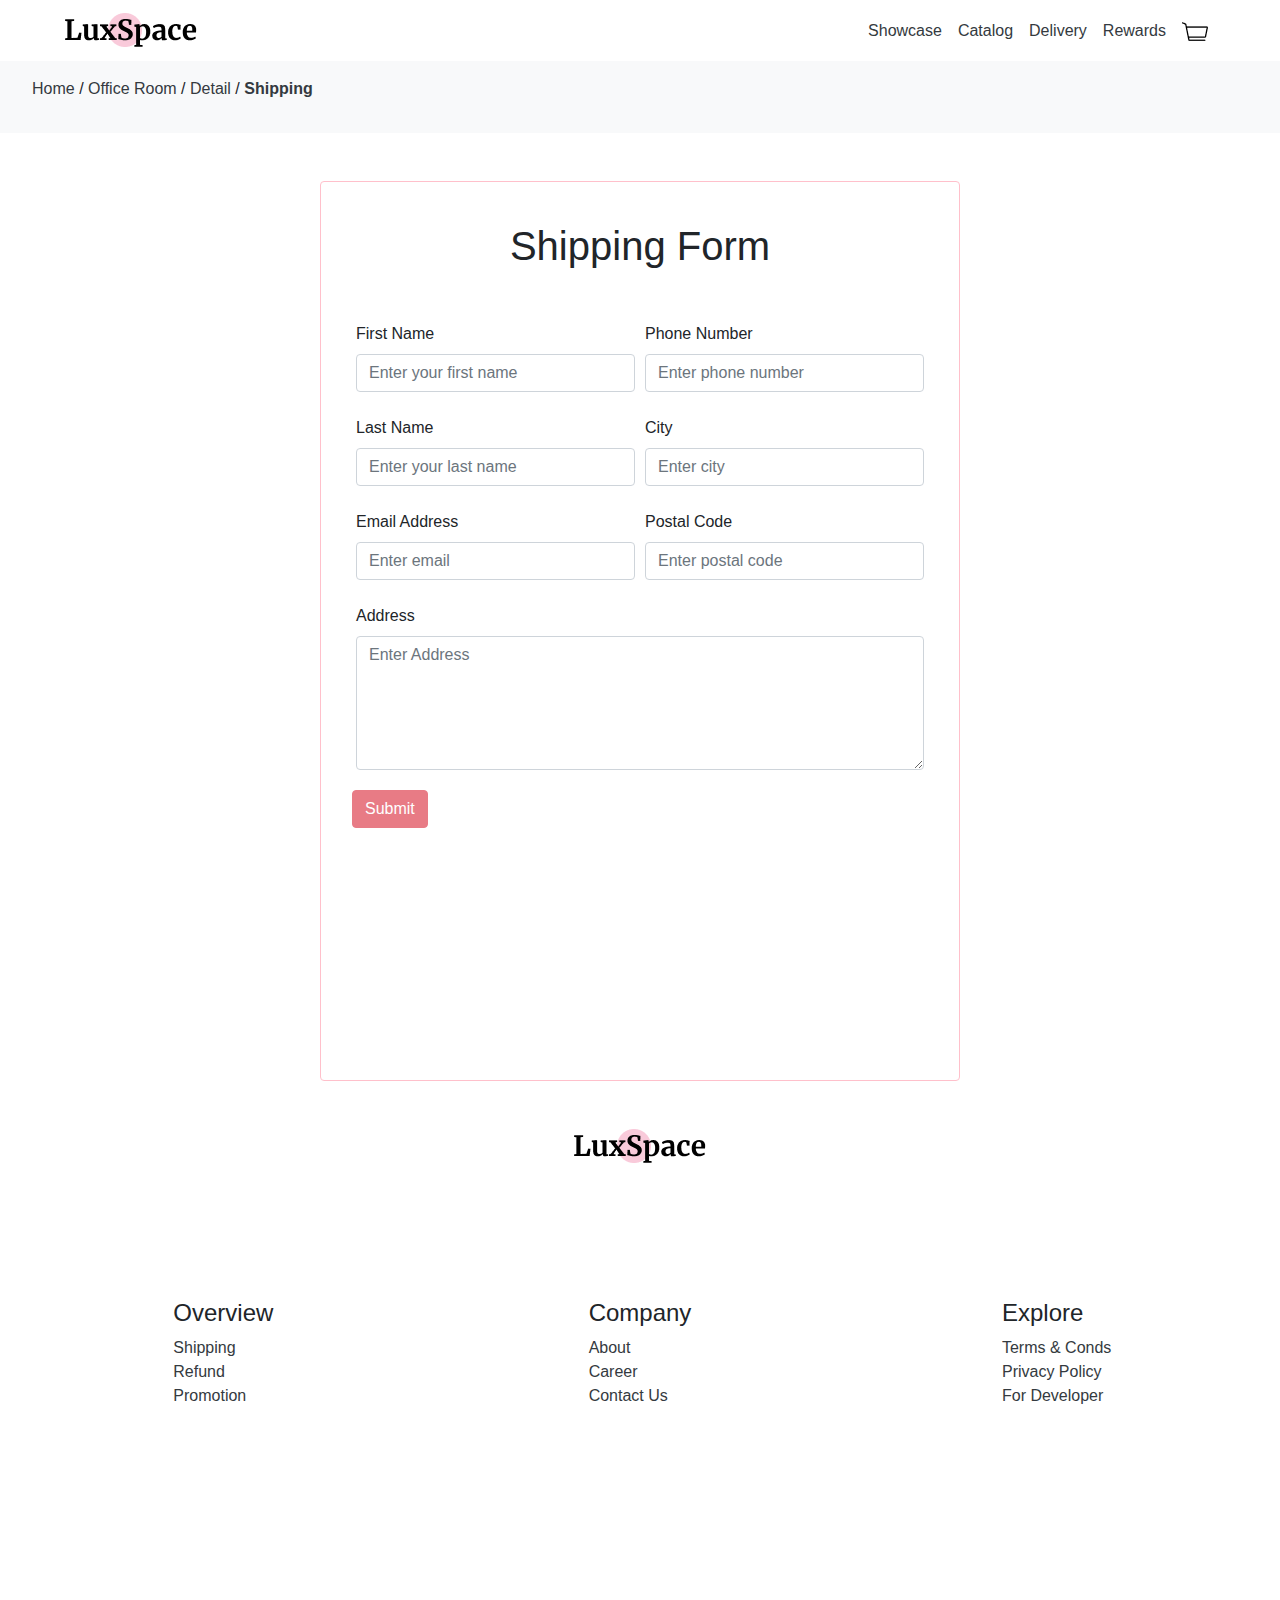
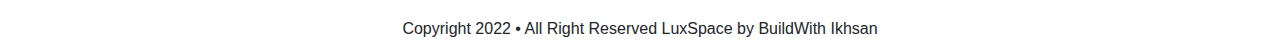
==== latihan-jquery/shipping.html @ 83e8628b "upload tugas jquery" ====
<!DOCTYPE html>
<html lang="en">

<head>
    <meta charset="UTF-8">
    <meta http-equiv="X-UA-Compatible" content="IE=edge">
    <meta name="viewport" content="width=device-width, initial-scale=1.0">
    <title>LuxSpace</title>

    <!-- Jquery -->
    <script src="https://ajax.googleapis.com/ajax/libs/jquery/3.6.0/jquery.min.js"></script>

    <!-- Bootstrap -->
    <link rel="stylesheet" href="assets/bootstrap/css/bootstrap.min.css">
    <script src="assets/bootstrap/js/bootstrap.min.js"></script>
    <script src="script.js"></script>

</head>

<body>

    <!-- Navbar -->
    <nav class="navbar navbar-expand-lg">
        <div class="container-fluid px-5">
            <a class="navbar-brand" href="#"><img src="assets/logo.png" alt="Luxspace"></a>
            <button class="navbar-toggler" type="button" data-bs-toggle="collapse" data-bs-target="#navbarNav"
                aria-controls="navbarNav" aria-expanded="false" aria-label="Toggle navigation">
                <span class="navbar-toggler-icon"></span>
            </button>
            <div class="collapse navbar-collapse" id="navbarNav">
                <ul class="navbar-nav ml-auto">
                    <li class="nav-item">
                        <a class="nav-link text-dark" href="#">Showcase</a>
                    </li>
                    <li class="nav-item">
                        <a class="nav-link text-dark" href="#">Catalog</a>
                    </li>
                    <li class="nav-item">
                        <a class="nav-link text-dark" href="#">Delivery</a>
                    </li>
                    <li class="nav-item">
                        <a class="nav-link text-dark" href="#">Rewards</a>
                    </li>
                    <li class="nav-item">
                        <a class="nav-link" href="#"><img src="assets/cart-icon.png" alt="Cart"></a>
                    </li>
                </ul>
            </div>
        </div>
    </nav>
    <!-- End Navbar -->

    <div class="alert alert-danger alert-dismissible fade show text-dark d-none" id="divAlert" role="alert">
        <label id="alertText"></label>
        <button type="button" class="close">
            <span id="btnClose">&times;</span>
        </button>
    </div>

    <!-- Head Left -->
    <div class="bg-light" style="width: 100vw; height: 8vh;">
        <div class="p-3 ml-3">
            <a class="text-dark" href="#">Home</a> /
            <a class="text-dark" href="#">Office Room</a> /
            <a class="text-dark" href="index.html">Detail</a> /
            <a class="text-dark" href="#"><b>Shipping</b></a>
        </div>
    </div>
    <!-- End Head Left -->

    <main id="ship" class="container-fluid rounded mt-5" style="width: 50vw; height:100vh; border: 1px solid pink;">
        <form class="p-3" id="formShip">
            <center>
                <h1 class="mt-4 mb-5">Shipping Form</h1>
            </center>
            <div class="form-row p-1">
                <div class="form-group col-md-6">
                    <label>First Name</label>
                    <input type="text" class="form-control" id="firstName" placeholder="Enter your first name" required>
                </div>
                <div class="form-group col-md-6">
                    <label>Phone Number</label>
                    <input type="text" class="form-control" placeholder="Enter phone number" required>
                </div>
            </div>
            <div class="form-row p-1">
                <div class="form-group col-md-6">
                    <label>Last Name</label>
                    <input type="text" class="form-control" id="lastName" placeholder="Enter your last name" required>
                </div>
                <div class="form-group col-md-6">
                    <label>City</label>
                    <input type="text" class="form-control" placeholder="Enter city" required>
                </div>
            </div>
            <div class="form-row p-1">
                <div class="form-group col-md-6">
                    <label>Email Address</label>
                    <input type="email" class="form-control" id="inputEmail4" placeholder="Enter email" required>
                </div>
                <div class="form-group col-md-6">
                    <label>Postal Code</label>
                    <input type="text" class="form-control" id="inputPassword4" placeholder="Enter postal code"
                        required>
                </div>
            </div>
            <div class="form-group col-md-12 p-1">
                <label>Address</label>
                <textarea class="form-control" id="address" required placeholder="Enter Address" cols="20"
                    rows="5"></textarea>
            </div>
            <button type="submit" id="btnShip" class="btn btn-danger disabled">Submit</button>
        </form>
    </main>

    <main id="send" class="container-fluid rounded mt-5 p-3 d-none" style="width: 50vw; height:20vh;">
        <label id="tq"></label><br>
        <label id="info"></label><br>
        <a href="index.html">
            <button type="submit" id="btnBack" class="btn btn-danger disabled">Back</button>
        </a>
    </main>

    <!-- About Us -->
    <div class="col-12 d-flex justify-content-center mt-5">
        <img src="assets/logo.png" alt="">
    </div>

    <div id="divFoot" class="container-fluid d-flex justify-content-around"
        style=" margin-top: 15vh;width: 100vw; height: 30vh;">

        <div class="col-3 d-flex justify-content-center" style="width: 15vw; height:15vh">
            <div class="d-flex flex-column">
                <h4>Overview</h4>
                <a class="text-dark" href="shipping.html">Shipping</a>
                <a class="text-dark" href="#">Refund</a>
                <a class="text-dark" href="#">Promotion</a>
            </div>
        </div>

        <div class="col-3 d-flex justify-content-center" style="width: 15vw; height:15vh">
            <div class="d-flex flex-column">
                <h4>Company</h4>
                <a class="text-dark" href="#">About</a>
                <a class="text-dark" href="#">Career</a>
                <a class="text-dark" href="#">Contact Us</a>
            </div>
        </div>

        <div class="col-3 d-flex justify-content-center" style="width: 15vw; height:15vh">
            <div class="d-flex flex-column">
                <h4>Explore</h4>
                <a class="text-dark" href="#">Terms & Conds</a>
                <a class="text-dark" href="#">Privacy Policy</a>
                <a class="text-dark" href="#">For Developer</a>
            </div>
        </div>
    </div>
    <!-- End About Us -->

    <!-- Footer -->
    <footer class="mt-5 text-center">Copyright 2022 &bull; All Right Reserved LuxSpace by BuildWith Ikhsan</footer>
    <!-- End Footer -->
</body>

</html>
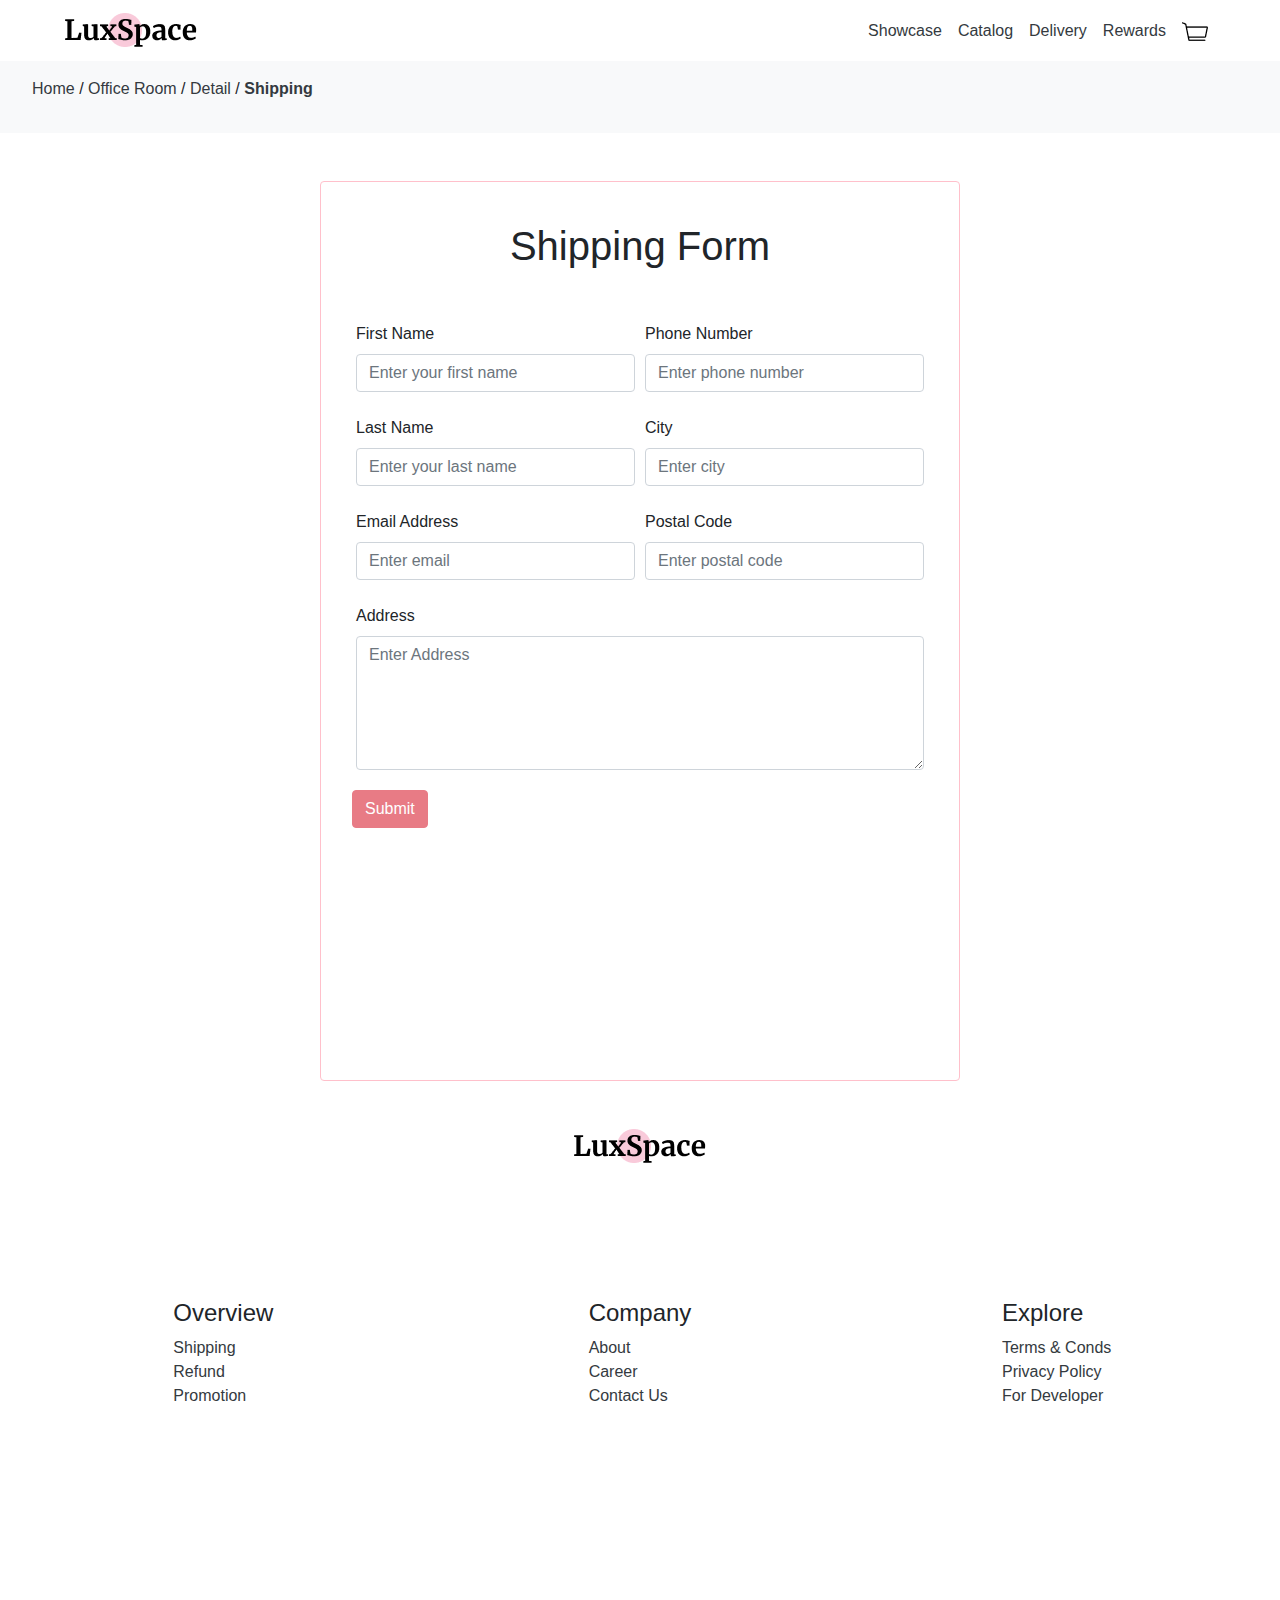
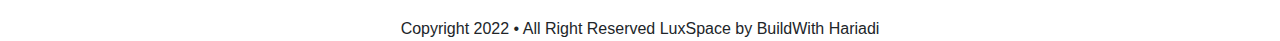
==== commit 22e0b0f9: "upload tugas jquery" ====
--- a/latihan-jquery/shipping.html
+++ b/latihan-jquery/shipping.html
@@ -159,7 +159,7 @@
     <!-- End About Us -->
 
     <!-- Footer -->
-    <footer class="mt-5 text-center">Copyright 2022 &bull; All Right Reserved LuxSpace by BuildWith Ikhsan</footer>
+    <footer class="mt-5 text-center">Copyright 2022 &bull; All Right Reserved LuxSpace by BuildWith Hariadi</footer>
     <!-- End Footer -->
 </body>
 
